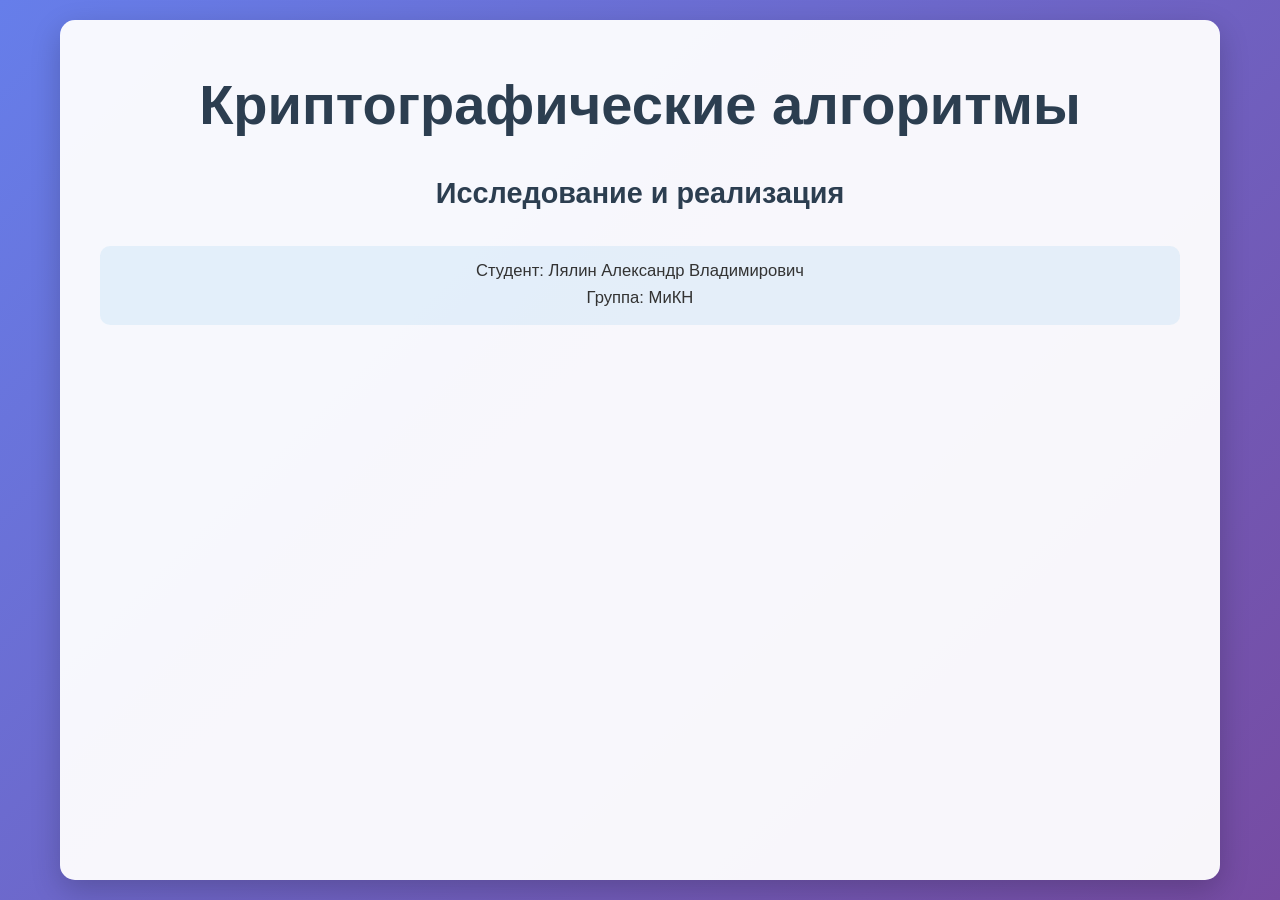
==== index.html @ 03332e0b "Update index.html" ====
<!DOCTYPE html>
<html lang="ru">
<head>
    <meta charset="UTF-8">
    <meta name="viewport" content="width=device-width, initial-scale=1.0">
    <title>Криптографические алгоритмы</title>
    
    <!-- Custom CSS -->
    <link rel="stylesheet" href="style.css">
    
    <!-- Font Awesome -->
    <link rel="stylesheet" href="https://cdnjs.cloudflare.com/ajax/libs/font-awesome/6.4.0/css/all.min.css">
    
    <style>
        /* Основные стили */
        body {
            margin: 0;
            padding: 0;
            font-family: 'Segoe UI', Tahoma, Geneva, Verdana, sans-serif;
            background: linear-gradient(135deg, #667eea 0%, #764ba2 100%);
            min-height: 100vh;
            overflow: hidden;
            color: #333;
        }
        
        h1, h2, h3, h4 {
            color: #2c3e50;
            margin-top: 0;
        }
        
        h1 {
            font-size: 3.5em;
            margin-bottom: 20px;
            text-align: center;
        }
        
        h2 {
            font-size: 2.5em;
            margin-bottom: 30px;
            text-align: center;
        }
        
        h3 {
            font-size: 1.8em;
            margin-bottom: 15px;
        }
        
        h4 {
            font-size: 1.4em;
            margin-bottom: 10px;
        }
        
        /* Слайды */
        .content {
            max-width: 1200px;
            margin: 0 auto;
            height: 100vh;
            position: relative;
            padding: 20px;
            box-sizing: border-box;
        }
        
        .slide {
            display: none;
            position: absolute;
            width: calc(100% - 40px);
            height: calc(100% - 40px);
            padding: 40px;
            box-sizing: border-box;
            overflow-y: auto;
            background: rgba(255, 255, 255, 0.95);
            border-radius: 15px;
            box-shadow: 0 10px 30px rgba(0, 0, 0, 0.2);
        }
        
        .slide.active {
            display: block;
        }
        
        /* Навигация */
        .navigation {
            position: fixed;
            bottom: 20px;
            right: 20px;
            z-index: 1000;
            display: flex;
            align-items: center;
            gap: 15px;
            background: rgba(0, 0, 0, 0.8);
            padding: 12px 25px;
            border-radius: 10px;
            color: white;
            backdrop-filter: blur(5px);
        }
        
        .nav-btn {
            background: #3498db;
            color: white;
            border: none;
            padding: 12px 24px;
            border-radius: 8px;
            cursor: pointer;
            font-size: 16px;
            font-weight: 600;
            transition: all 0.3s ease;
            display: flex;
            align-items: center;
            gap: 8px;
        }
        
        .nav-btn:hover:not(:disabled) {
            background: #2980b9;
            transform: translateY(-2px);
            box-shadow: 0 4px 12px rgba(0, 0, 0, 0.2);
        }
        
        .nav-btn:disabled {
            opacity: 0.5;
            cursor: not-allowed;
        }
        
        .slide-counter {
            font-size: 18px;
            font-weight: bold;
            min-width: 120px;
            text-align: center;
        }
        
        /* Контейнеры и карточки */
        .card {
            background: white;
            padding: 25px;
            border-radius: 12px;
            box-shadow: 0 5px 15px rgba(0, 0, 0, 0.08);
            margin-bottom: 20px;
            transition: transform 0.3s ease;
        }
        
        .card:hover {
            transform: translateY(-5px);
            box-shadow: 0 8px 20px rgba(0, 0, 0, 0.12);
        }
        
        .grid-container {
            display: grid;
            grid-template-columns: repeat(auto-fit, minmax(300px, 1fr));
            gap: 25px;
            margin: 30px 0;
        }
        
        /* Демонстрационные блоки */
        .demo-container {
            background: white;
            padding: 30px;
            border-radius: 12px;
            box-shadow: 0 5px 20px rgba(0, 0, 0, 0.1);
            margin-top: 25px;
            border: 1px solid #eaeaea;
        }
        
        .input-group {
            margin-bottom: 25px;
        }
        
        .input-group label {
            display: block;
            margin-bottom: 10px;
            font-weight: 600;
            color: #2c3e50;
            font-size: 1.1em;
        }
        
        .input-group textarea,
        .input-group input[type="text"],
        .input-group input[type="range"] {
            width: 100%;
            padding: 14px;
            border: 2px solid #e0e0e0;
            border-radius: 8px;
            font-size: 16px;
            transition: all 0.3s ease;
            box-sizing: border-box;
            font-family: inherit;
        }
        
        .input-group textarea {
            min-height: 100px;
            resize: vertical;
        }
        
        .input-group textarea:focus,
        .input-group input[type="text"]:focus {
            outline: none;
            border-color: #3498db;
            box-shadow: 0 0 0 3px rgba(52, 152, 219, 0.2);
        }
        
        /* Кнопки */
        .button-group {
            display: flex;
            gap: 15px;
            margin: 30px 0;
            flex-wrap: wrap;
        }
        
        .btn {
            padding: 14px 28px;
            border: none;
            border-radius: 8px;
            cursor: pointer;
            font-size: 16px;
            font-weight: 600;
            transition: all 0.3s ease;
            display: flex;
            align-items: center;
            justify-content: center;
            gap: 10px;
            min-width: 180px;
        }
        
        .btn:hover {
            transform: translateY(-3px);
            box-shadow: 0 6px 15px rgba(0, 0, 0, 0.15);
        }
        
        .btn-encrypt {
            background: linear-gradient(135deg, #2ecc71, #27ae60);
            color: white;
        }
        
        .btn-decrypt {
            background: linear-gradient(135deg, #f39c12, #e67e22);
            color: white;
        }
        
        .btn-generate {
            background: linear-gradient(135deg, #3498db, #2980b9);
            color: white;
        }
        
        /* Результаты */
        .result-group {
            margin-top: 25px;
        }
        
        .result-box {
            background: #f8f9fa;
            padding: 20px;
            border-radius: 8px;
            border: 2px dashed #dee2e6;
            min-height: 80px;
            font-family: 'Courier New', monospace;
            font-size: 16px;
            margin-top: 10px;
            word-break: break-all;
            white-space: pre-wrap;
            overflow-wrap: break-word;
        }
        
        .result-box.small {
            min-height: 50px;
            font-size: 14px;
            padding: 12px;
        }
        
        /* Меню/оглавление */
        .menu-container {
            display: grid;
            grid-template-columns: repeat(auto-fit, minmax(280px, 1fr));
            gap: 25px;
            margin: 40px 0;
        }
        
        .menu-item {
            background: white;
            padding: 25px;
            border-radius: 12px;
            text-align: center;
            cursor: pointer;
            transition: all 0.3s ease;
            border: 2px solid transparent;
        }
        
        .menu-item:hover {
            transform: translateY(-8px);
            border-color: #3498db;
            box-shadow: 0 10px 25px rgba(0, 0, 0, 0.1);
        }
        
        .menu-item h3 {
            color: #2c3e50;
            margin-bottom: 10px;
        }
        
        .menu-item p {
            color: #7f8c8d;
            font-size: 0.95em;
        }
        
        /* Информационные блоки */
        .info-box {
            background: linear-gradient(135deg, #667eea, #764ba2);
            color: white;
            padding: 25px;
            border-radius: 12px;
            margin: 25px 0;
        }
        
        .info-box h3, .info-box h4 {
            color: white;
        }
        
        .note {
            background: #fff3cd;
            border-left: 4px solid #ffc107;
            padding: 15px;
            border-radius: 0 8px 8px 0;
            margin: 20px 0;
        }
        
        /* Списки */
        ul {
            padding-left: 20px;
            line-height: 1.6;
        }
        
        ul li {
            margin-bottom: 10px;
            font-size: 1.1em;
        }
        
        /* Код */
        pre {
            background: #2c3e50;
            color: #ecf0f1;
            padding: 20px;
            border-radius: 8px;
            overflow-x: auto;
            font-family: 'Courier New', monospace;
            font-size: 14px;
            line-height: 1.5;
        }
        
        code {
            font-family: 'Courier New', monospace;
        }
        
        /* Адаптивность */
        @media (max-width: 768px) {
            .content {
                padding: 10px;
            }
            
            .slide {
                padding: 20px;
                width: calc(100% - 20px);
                height: calc(100% - 20px);
            }
            
            h1 {
                font-size: 2.5em;
            }
            
            h2 {
                font-size: 2em;
            }
            
            .grid-container {
                grid-template-columns: 1fr;
            }
            
            .button-group {
                flex-direction: column;
            }
            
            .btn {
                width: 100%;
                min-width: auto;
            }
            
            .navigation {
                bottom: 10px;
                right: 10px;
                left: 10px;
                justify-content: space-between;
            }
            
            .slide-counter {
                min-width: auto;
            }
        }
        
        /* Анимации */
        @keyframes fadeIn {
            from { opacity: 0; transform: translateY(20px); }
            to { opacity: 1; transform: translateY(0); }
        }
        
        .slide.active {
            animation: fadeIn 0.5s ease-out;
        }
        
        /* Утилиты */
        .text-center {
            text-align: center;
        }
        
        .mt-20 {
            margin-top: 20px;
        }
        
        .mt-30 {
            margin-top: 30px;
        }
        
        .mb-20 {
            margin-bottom: 20px;
        }
        
        .mb-30 {
            margin-bottom: 30px;
        }
        
        .icon-large {
            font-size: 2em;
            margin-bottom: 15px;
        }
        
        /* Ползунок */
        input[type="range"] {
            -webkit-appearance: none;
            height: 8px;
            background: #e0e0e0;
            border-radius: 4px;
            outline: none;
        }
        
        input[type="range"]::-webkit-slider-thumb {
            -webkit-appearance: none;
            width: 24px;
            height: 24px;
            background: #3498db;
            border-radius: 50%;
            cursor: pointer;
            border: 3px solid white;
            box-shadow: 0 2px 6px rgba(0,0,0,0.2);
        }
    </style>
</head>
<body>
    <div class="content">
        <!-- Слайд 1: Титульный -->
        <div class="slide active" id="slide-1">
            <div class="text-center">
                <h1>Криптографические алгоритмы</h1>
                <h3>Исследование и реализация</h3>
                <div class="author-info mt-30">
                    <p style="font-size: 1.3em;">Студент: Лялин Александр Владимирович</p>
                    <p style="font-size: 1.3em;">Группа: МиКН</p>
                </div>
            </div>
        </div>

        <!-- Слайд 2: Меню/Оглавление -->
        <div class="slide" id="slide-2">
            <h2>Содержание</h2>
            <div class="menu-container">
                <div class="menu-item" onclick="showSlide(3)">
                    <div class="icon-large">
                        <i class="fas fa-lock"></i>
                    </div>
                    <h3>Введение в криптографию</h3>
                    <p>Основные понятия и история</p>
                </div>
                <div class="menu-item" onclick="showSlide(6)">
                    <div class="icon-large">
                        <i class="fas fa-exchange-alt"></i>
                    </div>
                    <h3>Шифр Цезаря</h3>
                    <p>Древний алгоритм шифрования</p>
                </div>
                <div class="menu-item" onclick="showSlide(10)">
                    <div class="icon-large">
                        <i class="fas fa-briefcase"></i>
                    </div>
                    <h3>Задача о рюкзаке</h3>
                    <p>Криптосистема Меркла-Хеллмана</p>
                </div>
                <div class="menu-item" onclick="showSlide(14)">
                    <div class="icon-large">
                        <i class="fas fa-signal"></i>
                    </div>
                    <h3>Азбука Морзе</h3>
                    <p>Телеграфное кодирование</p>
                </div>
            </div>
        </div>

        <!-- Раздел 1: Введение в криптографию -->
        <div class="slide" id="slide-3">
            <div class="text-center mb-30">
                <div class="icon-large">
                    <i class="fas fa-lock"></i>
                </div>
                <h1>Часть 1</h1>
                <h2>Введение в криптографию</h2>
            </div>
            
            <div class="card">
                <h3>Что такое криптография?</h3>
                <p><strong>Криптография</strong> (от греч. κρυπτός — скрытый и γράφω — пишу) — наука о методах обеспечения конфиденциальности, целостности данных, аутентификации и шифрования.</p>
                <p class="mt-20">Современная криптография включает симметричные и асимметричные алгоритмы, хеш-функции, цифровые подписи и протоколы обмена ключами.</p>
            </div>
        </div>

        <div class="slide" id="slide-4">
            <h2>Основные цели криптографии</h2>
            <div class="grid-container mt-30">
                <div class="card">
                    <h4><i class="fas fa-user-secret"></i> Конфиденциальность</h4>
                    <p>Защита информации от несанкционированного доступа. Только авторизованные стороны могут читать данные.</p>
                </div>
                <div class="card">
                    <h4><i class="fas fa-shield-alt"></i> Целостность</h4>
                    <p>Обеспечение неизменности информации при передаче и хранении. Обнаружение любых изменений данных.</p>
                </div>
                <div class="card">
                    <h4><i class="fas fa-fingerprint"></i> Аутентификация</h4>
                    <p>Подтверждение подлинности отправителя и получателя. Установление доверия между сторонами.</p>
                </div>
                <div class="card">
                    <h4><i class="fas fa-signature"></i> Неотрекаемость</h4>
                    <p>Невозможность отказа от авторства. Гарантия, что отправитель не сможет отрицать отправку сообщения.</p>
                </div>
            </div>
        </div>

        <!-- Раздел 2: Шифр Цезаря -->
        <div class="slide" id="slide-5">
            <div class="text-center mb-30">
                <div class="icon-large">
                    <i class="fas fa-exchange-alt"></i>
                </div>
                <h1>Часть 2</h1>
                <h2>Шифр Цезаря</h2>
            </div>
            
            <div class="card">
                <h3>Историческая справка</h3>
                <p>Один из древнейших шифров, названный в честь римского императора Гая Юлия Цезаря (100-44 до н.э.).</p>
                <p class="mt-20">Использовался для секретной переписки с генералами во время военных кампаний. Цезарь применял сдвиг на 3 позиции.</p>
            </div>
        </div>

        <div class="slide" id="slide-6">
            <h2>Описание шифра Цезаря</h2>
            
            <div class="card">
                <h3>Принцип работы:</h3>
                <ul>
                    <li>Алгоритм подстановки с фиксированным сдвигом</li>
                    <li>Каждая буква сдвигается на N позиций в алфавите</li>
                    <li>Пример при сдвиге 3: A→D, B→E, C→F</li>
                    <li>Математическая формула: E(x) = (x + k) mod n</li>
                    <li>Дешифровка: D(x) = (x - k) mod n</li>
                </ul>
            </div>
            
            <div class="note mt-30">
                <p><strong>Алфавит в нашей реализации:</strong> 47 символов (33 русские буквы + 10 цифр + пробел, запятая, точка, знак вопроса, восклицательный знак)</p>
            </div>
        </div>
    <!-- Слайд 6a: Пример шифра Цезаря -->
<div class="slide" id="slide-6a">
    <h2>Подробный пример шифра Цезаря</h2>
    
    <div class="card">
        <h3><i class="fas fa-calculator"></i> Пошаговое шифрование</h3>
        <p><strong>Исходный текст:</strong> "ПРИВЕТ" <span style="margin: 0 20px;">|</span> <strong>Сдвиг:</strong> 3</p>
        
        <div class="grid-container mt-20">
            <div class="card">
                <h4>Шаг 1: Находим индексы букв</h4>
                <div style="background: #f8f9fa; padding: 15px; border-radius: 8px;">
                    <div style="display: flex; justify-content: center; gap: 10px; flex-wrap: wrap;">
                        <div style="text-align: center;">
                            <div style="font-weight: bold; font-size: 1.2em;">П</div>
                            <div style="color: #3498db; font-weight: bold;">16</div>
                        </div>
                        <div style="text-align: center;">
                            <div style="font-weight: bold; font-size: 1.2em;">Р</div>
                            <div style="color: #3498db; font-weight: bold;">17</div>
                        </div>
                        <div style="text-align: center;">
                            <div style="font-weight: bold; font-size: 1.2em;">И</div>
                            <div style="color: #3498db; font-weight: bold;">9</div>
                        </div>
                        <div style="text-align: center;">
                            <div style="font-weight: bold; font-size: 1.2em;">В</div>
                            <div style="color: #3498db; font-weight: bold;">3</div>
                        </div>
                        <div style="text-align: center;">
                            <div style="font-weight: bold; font-size: 1.2em;">Е</div>
                            <div style="color: #3498db; font-weight: bold;">6</div>
                        </div>
                        <div style="text-align: center;">
                            <div style="font-weight: bold; font-size: 1.2em;">Т</div>
                            <div style="color: #3498db; font-weight: bold;">19</div>
                        </div>
                    </div>
                </div>
                <p class="mt-10" style="font-size: 0.9em;">Алфавит: А(0) Б(1) В(2) Г(3) Д(4) ... Я(32) ПРОБЕЛ(33) 1(34) ... ?(46)</p>
            </div>
            
            <div class="card">
                <h4>Шаг 2: Применяем формулу</h4>
                <div style="background: #e8f6f3; padding: 15px; border-radius: 8px; text-align: center;">
                    <p style="font-size: 1.1em; margin-bottom: 15px;">
                        <strong>E(x) = (x + 3) mod 47</strong>
                    </p>
                    <p style="font-size: 0.9em; color: #666;">
                        Каждая буква сдвигается на 3 позиции вперёд
                    </p>
                </div>
            </div>
            
            <div class="card">
                <h4>Шаг 3: Преобразуем обратно</h4>
                <div style="background: #fef9e7; padding: 15px; border-radius: 8px; text-align: center;">
                    <div style="display: flex; justify-content: center; gap: 10px; flex-wrap: wrap; margin-bottom: 15px;">
                        <div style="text-align: center;">
                            <div style="color: #2ecc71; font-weight: bold; font-size: 1.1em;">19</div>
                            <div style="font-weight: bold;">→ Т</div>
                        </div>
                        <div style="text-align: center;">
                            <div style="color: #2ecc71; font-weight: bold; font-size: 1.1em;">20</div>
                            <div style="font-weight: bold;">→ У</div>
                        </div>
                        <div style="text-align: center;">
                            <div style="color: #2ecc71; font-weight: bold; font-size: 1.1em;">12</div>
                            <div style="font-weight: bold;">→ Л</div>
                        </div>
                        <div style="text-align: center;">
                            <div style="color: #2ecc71; font-weight: bold; font-size: 1.1em;">6</div>
                            <div style="font-weight: bold;">→ З</div>
                        </div>
                        <div style="text-align: center;">
                            <div style="color: #2ecc71; font-weight: bold; font-size: 1.1em;">9</div>
                            <div style="font-weight: bold;">→ И</div>
                        </div>
                        <div style="text-align: center;">
                            <div style="color: #2ecc71; font-weight: bold; font-size: 1.1em;">22</div>
                            <div style="font-weight: bold;">→ Х</div>
                        </div>
                    </div>
                    
                    <div style="padding: 10px; background: #e74c3c; color: white; border-radius: 5px; font-size: 1.2em; font-weight: bold;">
                        Результат: ТУЛЗИХ
                    </div>
                </div>
                
                <p class="mt-10" style="text-align: center;">
                    <strong>Проверка:</strong> "ТУЛЗИХ" → сдвиг -3 → "ПРИВЕТ"
                </p>
            </div>
        </div>
        
        <div class="note mt-20">
            <h4><i class="fas fa-arrows-alt-h"></i> Визуализация сдвига:</h4>
            <div style="display: flex; justify-content: space-around; flex-wrap: wrap; gap: 15px; margin-top: 15px; padding: 15px; background: rgba(52, 152, 219, 0.1); border-radius: 8px;">
                <div style="text-align: center;">
                    <div style="display: inline-block; padding: 10px 15px; background: #3498db; color: white; border-radius: 5px; font-weight: bold; margin-bottom: 5px;">
                        П (16)
                    </div>
                    <div style="font-size: 0.9em; padding: 5px;">+3</div>
                    <div style="display: inline-block; padding: 10px 15px; background: #2ecc71; color: white; border-radius: 5px; font-weight: bold;">
                        Т (19)
                    </div>
                </div>
                <div style="text-align: center;">
                    <div style="display: inline-block; padding: 10px 15px; background: #3498db; color: white; border-radius: 5px; font-weight: bold; margin-bottom: 5px;">
                        Р (17)
                    </div>
                    <div style="font-size: 0.9em; padding: 5px;">+3</div>
                    <div style="display: inline-block; padding: 10px 15px; background: #2ecc71; color: white; border-radius: 5px; font-weight: bold;">
                        У (20)
                    </div>
                </div>
                <div style="text-align: center;">
                    <div style="display: inline-block; padding: 10px 15px; background: #3498db; color: white; border-radius: 5px; font-weight: bold; margin-bottom: 5px;">
                        И (9)
                    </div>
                    <div style="font-size: 0.9em; padding: 5px;">+3</div>
                    <div style="display: inline-block; padding: 10px 15px; background: #2ecc71; color: white; border-radius: 5px; font-weight: bold;">
                        Л (12)
                    </div>
                </div>
                <div style="text-align: center; align-self: center;">
                    <span style="font-size: 1.2em; color: #7f8c8d;">...</span>
                </div>
            </div>
        </div>
    </div>
    
    <div class="info-box mt-30">
        <h4><i class="fas fa-exchange-alt"></i> Формулы шифрования:</h4>
        <div class="grid-container" style="grid-template-columns: repeat(2, 1fr); gap: 20px;">
            <div style="background: rgba(255,255,255,0.2); padding: 15px; border-radius: 8px;">
                <h5>Шифрование:</h5>
                <div style="background: rgba(255,255,255,0.3); padding: 10px; border-radius: 5px; text-align: center; font-family: 'Courier New';">
                    E(x) = (x + k) mod n
                </div>
                <p style="font-size: 0.9em; margin-top: 10px;">
                    где:<br>
                    x — индекс буквы<br>
                    k — ключ (сдвиг)<br>
                    n — размер алфавита (47)
                </p>
            </div>
            <div style="background: rgba(255,255,255,0.2); padding: 15px; border-radius: 8px;">
                <h5>Дешифровка:</h5>
                <div style="background: rgba(255,255,255,0.3); padding: 10px; border-radius: 5px; text-align: center; font-family: 'Courier New';">
                    D(x) = (x - k) mod n
                </div>
                <p style="font-size: 0.9em; margin-top: 10px;">
                    Для нашего примера:<br>
                    k = 3, n = 47<br>
                    D(x) = (x - 3) mod 47
                </p>
            </div>
        </div>
    </div>
    
    <div class="card mt-20">
        <h4><i class="fas fa-check-circle"></i> Проверка дешифровки:</h4>
        <div style="background: #f8f9fa; padding: 15px; border-radius: 8px; margin-top: 10px;">
            <div style="display: grid; grid-template-columns: repeat(2, 1fr); gap: 10px;">
                <div>
                    <p><strong>Т (19):</strong><br>(19 - 3) = 16 → П ✓</p>
                    <p><strong>У (20):</strong><br>(20 - 3) = 17 → Р ✓</p>
                    <p><strong>Л (12):</strong><br>(12 - 3) = 9 → И ✓</p>
                </div>
                <div>
                    <p><strong>З (6):</strong><br>(6 - 3) = 3 → В ✓</p>
                    <p><strong>И (9):</strong><br>(9 - 3) = 6 → Е ✓</p>
                    <p><strong>Х (22):</strong><br>(22 - 3) = 19 → Т ✓</p>
                </div>
            </div>
            <div style="margin-top: 15px; padding: 10px; background: #2ecc71; color: white; border-radius: 5px; text-align: center;">
                <strong>Все проверки пройдены успешно!</strong>
            </div>
        </div>
    </div>
</div>
        <!-- Слайд 7: Демонстрация шифра Цезаря -->
        <div class="slide" id="slide-7">
            <h2>Демонстрация: Шифр Цезаря</h2>
            
            <div class="demo-container">
                <div class="input-group">
                    <label for="caesar-text">Текст для шифрования:</label>
                    <textarea id="caesar-text" rows="3" placeholder="Введите текст для шифрования...">Привет, мир! 2024</textarea>
                </div>
                
                <div class="input-group">
                    <label for="caesar-shift">
                        Сдвиг (ключ): <span id="shift-value" style="color: #e74c3c; font-weight: bold;">3</span>
                    </label>
                    <input type="range" id="caesar-shift" min="1" max="46" value="3" 
                           oninput="updateShiftValue(this.value)">
                </div>
                
                <div class="button-group">
                    <button class="btn btn-encrypt" onclick="encryptCaesar()">
                        <i class="fas fa-lock"></i> Зашифровать
                    </button>
                    <button class="btn btn-decrypt" onclick="decryptCaesar()">
                        <i class="fas fa-unlock"></i> Расшифровать
                    </button>
                </div>
                
                <div class="result-group">
                    <label>Результат:</label>
                    <div id="caesar-result" class="result-box"></div>
                </div>
            </div>
            
            <div class="note mt-20">
                <p><i class="fas fa-info-circle"></i> Алфавит включает: русские буквы (А-Я), цифры (0-9), пробел, запятую, точку, знак вопроса, восклицательный знак</p>
            </div>
        </div>

        <!-- Раздел 3: Задача о рюкзаке -->
        <div class="slide" id="slide-8">
            <div class="text-center mb-30">
                <div class="icon-large">
                    <i class="fas fa-briefcase"></i>
                </div>
                <h1>Часть 3</h1>
                <h2>Задача о рюкзаке</h2>
            </div>
            
            <div class="card">
                <h3>Описание задачи:</h3>
                <p><strong>Задача о рюкзаке</strong> — комбинаторная задача оптимизации: имеется рюкзак определённой грузоподъёмности и набор предметов с весами и ценностями.</p>
                <p class="mt-20">Требуется выбрать подмножество предметов, чтобы их суммарный вес не превышал грузоподъёмность, а суммарная ценность была максимальной.</p>
            </div>
        </div>

        <div class="slide" id="slide-9">
            <h2>Криптосистема Меркла-Хеллмана</h2>
            
            <div class="card">
                <h3>История и особенности:</h3>
                <ul>
                    <li>Разработана в 1978 году Ральфом Мерклом и Мартином Хеллманом</li>
                    <li>Одна из первых асимметричных криптосистем</li>
                    <li>Основана на NP-полной задаче о рюкзаке</li>
                    <li>Использует супервозрастающие последовательности</li>
                    <li>Была взломана в 1984 году Ади Шамиром</li>
                </ul>
            </div>
            
            <div class="note mt-30">
                <p><strong>Примечание:</strong> Хотя система была взломана, она представляет исторический интерес как первая попытка создать асимметричную криптосистему на основе задачи о рюкзаке.</p>
            </div>
        </div>

        <!-- Слайд 10: Демонстрация Меркла-Хеллмана -->
        <div class="slide" id="slide-10">
            <h2>Демонстрация: Меркл-Хеллман</h2>
            
            <div class="demo-container">
                <div class="input-group">
                    <label for="mh-message">Сообщение (бинарная строка):</label>
                    <input type="text" id="mh-message" value="1101001" placeholder="Например: 1101001">
                </div>
                
                <div class="button-group">
                    <button id="mh-generate-btn" class="btn btn-generate" onclick="generateMerkleHellmanKeys()">
                        <i class="fas fa-key"></i> Сгенерировать ключи
                    </button>
                    <button id="mh-encrypt-btn" class="btn btn-encrypt" onclick="encryptMerkleHellman()">
                        <i class="fas fa-lock"></i> Зашифровать
                    </button>
                    <button id="mh-decrypt-btn" class="btn btn-decrypt" onclick="decryptMerkleHellman()">
                        <i class="fas fa-unlock"></i> Расшифровать
                    </button>
                </div>
                
                <div class="result-group">
                    <label>Приватный ключ:</label>
                    <div id="mh-private-key" class="result-box small"></div>
                    
                    <label>Публичный ключ:</label>
                    <div id="mh-public-key" class="result-box small"></div>
                    
                    <label>Результат шифрования:</label>
                    <div id="mh-result" class="result-box"></div>
                </div>
            </div>
            
            <div class="note mt-20">
                <p><i class="fas fa-info-circle"></i> Введите бинарную строку (только 0 и 1) для шифрования. Длина сообщения определяет размер ключа.</p>
            </div>
        </div>

        <!-- Раздел 4: Азбука Морзе -->
        <div class="slide" id="slide-11">
            <div class="text-center mb-30">
                <div class="icon-large">
                    <i class="fas fa-signal"></i>
                </div>
                <h1>Часть 4</h1>
                <h2>Азбука Морзе</h2>
            </div>
            
            <div class="card">
                <h3>Историческая справка:</h3>
                <ul>
                    <li>Разработана Сэмюэлем Морзе в 1838 году совместно с Альфредом Вейлом</li>
                    <li>Первое сообщение: "What hath God wrought" (1844)</li>
                    <li>Использовалась для телеграфной связи на большие расстояния</li>
                    <li>Актуальна в радиосвязи, на флоте и в авиации</li>
                    <li>Международный сигнал бедствия: SOS (··· --- ···)</li>
                </ul>
            </div>
        </div>

        <div class="slide" id="slide-12">
            <h2>Алфавит Морзе (русский)</h2>
            <div class="grid-container mt-30">
                <div class="card">
                    <h4>Основные буквы:</h4>
                    <ul>
                        <li>А · −</li>
                        <li>Б − · · ·</li>
                        <li>В · − −</li>
                        <li>Г − − ·</li>
                        <li>Д − · ·</li>
                        <li>Е ·</li>
                        <li>Ж · · · −</li>
                        <li>З − − · ·</li>
                        <li>И · ·</li>
                        <li>Й · − − −</li>
                    </ul>
                </div>
                <div class="card">
                    <h4>Буквы (продолжение):</h4>
                    <ul>
                        <li>К − · −</li>
                        <li>Л · − · ·</li>
                        <li>М − −</li>
                        <li>Н − ·</li>
                        <li>О − − −</li>
                        <li>П · − − ·</li>
                        <li>Р · − ·</li>
                        <li>С · · ·</li>
                        <li>Т −</li>
                        <li>У · · −</li>
                    </ul>
                </div>
                <div class="card">
                    <h4>Цифры:</h4>
                    <ul>
                        <li>1 · − − − −</li>
                        <li>2 · · − − −</li>
                        <li>3 · · · − −</li>
                        <li>4 · · · · −</li>
                        <li>5 · · · · ·</li>
                        <li>6 − · · · ·</li>
                        <li>7 − − · · ·</li>
                        <li>8 − − − · ·</li>
                        <li>9 − − − − ·</li>
                        <li>0 − − − − −</li>
                    </ul>
                </div>
            </div>
        </div>

        <!-- Слайд 13: Демонстрация азбуки Морзе -->
        <div class="slide" id="slide-13">
            <h2>Демонстрация: Азбука Морзе</h2>
            
            <div class="demo-container">
                <div class="input-group">
                    <label for="morse-text">Текст для преобразования:</label>
                    <textarea id="morse-text" rows="3" placeholder="Введите текст на русском...">Привет мир</textarea>
                </div>
                
                <div class="button-group">
                    <button id="text-to-morse-btn" class="btn btn-encrypt" onclick="textToMorse()">
                        <i class="fas fa-long-arrow-alt-right"></i> Текст → Морзе
                    </button>
                    <button id="morse-to-text-btn" class="btn btn-decrypt" onclick="morseToText()">
                        <i class="fas fa-long-arrow-alt-left"></i> Морзе → Текст
                    </button>
                </div>
                
                <div class="result-group">
                    <label>Результат:</label>
                    <div id="morse-result" class="result-box"></div>
                </div>
            </div>
            
            <div class="info-box mt-20">
                <p><strong>Примеры:</strong></p>
                <p><strong>SOS</strong>: ··· --- ···</p>
                <p><strong>ПРИВЕТ</strong>: ·−−· ·−· ·· ·−− · ·−</p>
                <p><strong>МИР</strong>: −− ·· ·−·</p>
            </div>
        </div>

        <!-- Слайд 14: Исходный код -->
        <div class="slide" id="slide-14">
            <div class="text-center mb-30">
                <div class="icon-large">
                    <i class="fas fa-code"></i>
                </div>
                <h1>Исходный код</h1>
                <h3>Реализация алгоритмов на JavaScript</h3>
            </div>
            
            <div class="card">
                <h4>Шифр Цезаря:</h4>
                <pre>
<code>const CAESAR_ALPHABET = 'АБВГДЕЖЗИЙКЛМНОПРСТУФХЦЧШЩЪЫЬЭЮЯ 1234567890,.?!';

function caesarCipher(text, shift, encrypt = true) {
    let result = '';
    const n = CAESAR_ALPHABET.length;
    
    for (let char of text.toUpperCase()) {
        const index = CAESAR_ALPHABET.indexOf(char);
        if (index === -1) {
            result += char;
            continue;
        }
        
        let newIndex;
        if (encrypt) {
            newIndex = (index + shift) % n;
        } else {
            newIndex = (index - shift + n) % n;
        }
        
        result += CAESAR_ALPHABET[newIndex];
    }
    
    return result;
}</code>
                </pre>
            </div>
        </div>

        <!-- Слайд 15: Заключение -->
        <div class="slide" id="slide-15">
            <div class="text-center">
                <h1>Спасибо за внимание!</h1>
                
                <div class="card" style="display: inline-block; max-width: 700px; text-align: left; margin-top: 40px;">
                    <h3>Презентация "Криптографические алгоритмы"</h3>
                    <p>Исследование и реализация классических алгоритмов шифрования</p>
                    
                    <div class="mt-30">
                        <p><strong>Автор:</strong> Лялин Александр Владимирович</p>
                        <p><strong>Группа:</strong> МиКН</p>
                        
                    </div>
                    
                    <div class="note mt-30">
                        <p><i class="fas fa-laptop-code"></i> Презентация создана с использованием HTML5, CSS3 и JavaScript</p>
                        
                    </div>
                </div>
            </div>
        </div>

        <!-- Слайд 16: Мем 1 -->
        <div class="slide" id="slide-16">
            <div class="text-center">
                <h2>😄 Мем по криптографии 1/3</h2>
                <div class="card" style="max-width: 800px; margin: 20px auto; background: linear-gradient(135deg, #f39c12, #e67e22); color: white;">
                    <h3 style="color: white;">ШИФРОВАНИЕ ДАННЫХ</h3>
                    
                    <div class="grid-container" style="grid-template-columns: 1fr 1fr; gap: 30px; margin: 30px 0;">
                        <!-- США -->
                        <div style="background: rgba(0,0,0,0.2); padding: 20px; border-radius: 10px;">
                            <h4 style="color: white; text-align: center;">🇺🇸 В США</h4>
                            <div style="background: #2c3e50; padding: 15px; border-radius: 8px; font-family: 'Courier New'; margin-top: 15px;">
                                <div style="color: #e74c3c; font-size: 0.9em; line-height: 1.8;">
                                    c93dee<br>
                                    3a5287540<br>
                                    0xbc8f1c380x<br>
                                    0x7f6ba2e50x<br>
                                    security_key<br>
                                    0x96d838060<br>
                                    30x9ffb6e990<br>
                                    67cd32f70<br>
                                    295698e0
                                </div>
                            </div>
                            <p style="margin-top: 15px; font-size: 0.9em;">Сложные алгоритмы, хеши, HEX-коды</p>
                        </div>
                        
                        <!-- Россия -->
                        <div style="background: rgba(0,0,0,0.2); padding: 20px; border-radius: 10px;">
                            <h4 style="color: white; text-align: center;">🇷🇺 В РОССИИ</h4>
                            <div style="background: #2c3e50; padding: 15px; border-radius: 8px; margin-top: 15px; text-align: center;">
                                <div style="font-size: 2.5em; font-weight: bold; color: #3498db;">
                                    Отопление
                                </div>
                            </div>
                            <p style="margin-top: 15px; font-size: 0.9em;">Просто и надёжно</p>
                        </div>
                    </div>
                    
                    <div style="background: rgba(255,255,255,0.1); padding: 15px; border-radius: 8px; margin-top: 20px;">
                        <p><i class="fas fa-lightbulb"></i> <strong>Суть мема:</strong> В России важнее тепло в доме, чем сложное шифрование!</p>
                    </div>
                </div>
            </div>
        </div>

        <!-- Слайд 17: Мем 2 -->
        <div class="slide" id="slide-17">
            <div class="text-center">
                <h2>😂 Мем по криптографии 2/3</h2>
                <div class="card" style="max-width: 900px; margin: 20px auto; background: linear-gradient(135deg, #3498db, #2980b9); color: white;">
                    <h3 style="color: white;">КРИПТОГРАФИЯ: ОЖИДАНИЕ VS РЕАЛЬНОСТЬ</h3>
                    
                    <!-- Левая часть: Ожидание -->
                    <div style="margin: 30px 0;">
                        <h4 style="color: white; background: #e74c3c; padding: 10px; border-radius: 5px; display: inline-block;">
                            🤓 ОЖИДАНИЕ
                        </h4>
                        <div style="background: rgba(255,255,255,0.1); padding: 20px; border-radius: 10px; margin-top: 15px; text-align: left;">
                            <div style="font-family: 'Courier New'; font-size: 0.85em; line-height: 1.6;">
                                <div>\[ \Delta F = F(x_0 + \Delta x_0) - F(x_0) \]</div>
                                <div>\[ I = \int_{x_0}^{x_1} f(x) \, dx \]</div>
                                <div>\[ \lim_{n \to \infty} \sum_{k=0}^n a_k x^k \]</div>
                                <div>\[ \lim_{h \to 0} (a_0 + a_1 h + a_2 h^2 + \dots + a_n h^n) = a \]</div>
                                <div>\[ \int_a^b f(x) \, dx = \left[ \frac{f(x)}{b-a} \right]_a^b \]</div>
                                <div>\[ \int_a^b f(x) \, dx = \left[ \frac{f(x+h) - f(x)}{h} \right]_a^{b-h} \]</div>
                                <div>\[ P_n(20) = \sum_{k=0}^n a_k 20^k = 0 \]</div>
                                <div>\[ \sum_{k=0}^n a_k x^k = C(a+x)^n = C \sum_{k=0}^n a_k x^k \]</div>
                            </div>
                            <p style="margin-top: 15px; font-style: italic;">Сложные математические формулы, интегралы, пределы...</p>
                        </div>
                    </div>
                    
                    <!-- Правая часть: Реальность -->
                    <div style="margin: 30px 0;">
                        <h4 style="color: white; background: #2ecc71; padding: 10px; border-radius: 5px; display: inline-block;">
                            😅 РЕАЛЬНОСТЬ
                        </h4>
                        <div style="background: rgba(255,255,255,0.1); padding: 20px; border-radius: 10px; margin-top: 15px;">
                            <div style="font-size: 2.5em; margin-bottom: 10px;">
                                🛡️ → 🔒 → 📨 → ✅
                            </div>
                            <p style="font-size: 1.2em;">
                                Просто защищаем данные, чтобы никто не прочитал!
                            </p>
                            <div style="display: flex; justify-content: center; gap: 20px; margin-top: 20px; flex-wrap: wrap;">
                                <div style="text-align: center;">
                                    <div style="font-size: 2em;">🔑</div>
                                    <div>Ключи</div>
                                </div>
                                <div style="text-align: center;">
                                    <div style="font-size: 2em;">🔒</div>
                                    <div>Шифрование</div>
                                </div>
                                <div style="text-align: center;">
                                    <div style="font-size: 2em;">📧</div>
                                    <div>Передача</div>
                                </div>
                                <div style="text-align: center;">
                                    <div style="font-size: 2em;">🔓</div>
                                    <div>Дешифровка</div>
                                </div>
                            </div>
                        </div>
                    </div>
                    
                    <div style="background: rgba(255,255,255,0.1); padding: 15px; border-radius: 8px; margin-top: 20px;">
                        <p><i class="fas fa-graduation-cap"></i> <strong>Мораль:</strong> Криптография кажется сложной, но на практике это просто инструменты для защиты данных!</p>
                    </div>
                </div>
            </div>
        </div>

        <!-- Слайд 18: Мем 3 -->
        <div class="slide" id="slide-18">
            <div class="text-center">
                <h2>🤔 Мем по криптографии 3/3</h2>
                <div class="card" style="max-width: 700px; margin: 20px auto; background: linear-gradient(135deg, #9b59b6, #8e44ad); color: white;">
                    <h3 style="color: white;">Криптографы vs Простые люди</h3>
                    
                    <!-- Вопрос -->
                    <div style="background: rgba(255,255,255,0.1); padding: 30px; border-radius: 10px; margin: 30px 0;">
                        <div style="display: flex; align-items: center; justify-content: center; gap: 30px; flex-wrap: wrap;">
                            <div style="text-align: center;">
                                <div style="font-size: 3em;">🧠</div>
                                <div style="font-weight: bold; margin-top: 10px;">Криптографы</div>
                            </div>
                            <div style="font-size: 2em;">🤔</div>
                            <div style="text-align: center;">
                                <div style="font-size: 3em;">👤</div>
                                <div style="font-weight: bold; margin-top: 10px;">Обычные люди</div>
                            </div>
                        </div>
                        
                        <div style="margin-top: 40px;">
                            <div style="font-size: 1.8em; font-weight: bold; color: #f1c40f; margin-bottom: 15px;">
                                Криптографы??
                            </div>
                            <div style="font-size: 1.8em; font-weight: bold; color: #3498db;">
                                Зачем такие сложности?
                            </div>
                        </div>
                    </div>
                    
                    <!-- Объяснение -->
                    <div class="grid-container" style="grid-template-columns: repeat(2, 1fr); gap: 20px; margin: 30px 0;">
                        <div style="background: rgba(255,255,255,0.1); padding: 15px; border-radius: 8px;">
                            <h4 style="color: #f1c40f;">Что видят криптографы:</h4>
                            <ul style="text-align: left; font-size: 0.9em;">
                                <li>Алгоритмы RSA, AES</li>
                                <li>Ключи 2048 бит</li>
                                <li>Эллиптические кривые</li>
                                <li>Хеш-функции SHA-256</li>
                                <li>Цифровые подписи</li>
                            </ul>
                        </div>
                        <div style="background: rgba(255,255,255,0.1); padding: 15px; border-radius: 8px;">
                            <h4 style="color: #3498db;">Что видят люди:</h4>
                            <ul style="text-align: left; font-size: 0.9em;">
                                <li>🔒 Значок замка в браузере</li>
                                <li>📱 Face ID / отпечаток</li>
                                <li>💳 Безопасные платежи</li>
                                <li>🔐 Сохранённые пароли</li>
                                <li>✅ "Защищённое соединение"</li>
                            </ul>
                        </div>
                    </div>

            <!-- Вывод -->
            <div style="background: rgba(52, 152, 219, 0.3); padding: 15px; border-radius: 8px; margin-top: 20px;">
                <p><i class="fas fa-users"></i> <strong>Суть:</strong> Криптография работает "под капотом", обеспечивая безопасность, которую мы используем каждый день!</p>
            </div>
        </div>
    </div>
</div>
        </div>

        
    <!-- Scripts -->
    <script src="script.js"></script>
<script>
    const currentDate = new Date();
    const formattedDate = currentDate.toLocaleDateString('ru-RU', {
        day: 'numeric',
        month: 'long',
        year: 'numeric'
    });
    
    document.getElementById('current-date').textContent = formattedDate;
    document.getElementById('presentation-date').textContent = formattedDate;
</script>
</body>
</html>
---- style.css ----
/* Полностью отключаем pointer-events для всех слайдов кроме активного */
.reveal .slides > section,
.reveal .slides > section > section {
    pointer-events: none;
}

/* Разрешаем pointer-events только для активного слайда */
.reveal .slides > section.present,
.reveal .slides > section > section.present {
    pointer-events: auto;
}

/* Принудительно включаем pointer-events для всех интерактивных элементов */
input, textarea, button, select, .demo-container, 
.input-group, .button-group, .result-group {
    pointer-events: auto !important;
}

/* Гарантируем, что клики проходят */
.reveal .slides section * {
    pointer-events: auto !important;
}

/* Переопределяем стили Reveal.js */
.reveal section img,
.reveal section video,
.reveal section iframe {
    pointer-events: auto;
}/* Основные стили презентации */
:root {
    --primary-color: #3498db;
    --secondary-color: #2ecc71;
    --accent-color: #e74c3c;
    --dark-color: #2c3e50;
    --light-color: #ecf0f1;
    --text-color: #333;
    --shadow: 0 4px 6px rgba(0, 0, 0, 0.1);
}

* {
    margin: 0;
    padding: 0;
    box-sizing: border-box;
}

body {
    font-family: 'Segoe UI', Tahoma, Geneva, Verdana, sans-serif;
    color: var(--text-color);
    line-height: 1.6;
}

.reveal {
    font-size: 32px;
}

.reveal h1 {
    font-size: 3.5em;
    color: var(--primary-color);
    margin-bottom: 0.5em;
    text-shadow: var(--shadow);
}

.reveal h2 {
    font-size: 2.5em;
    color: var(--secondary-color);
    margin-bottom: 0.8em;
}

.reveal h3 {
    font-size: 1.8em;
    color: var(--accent-color);
    margin-bottom: 0.5em;
}

.reveal h4 {
    font-size: 1.3em;
    color: var(--dark-color);
}

/* Титульный слайд */
.reveal .slides section:first-child {
    display: flex;
    flex-direction: column;
    justify-content: center;
    align-items: center;
    height: 100vh;
}

.author-info {
    margin-top: 2em;
    padding: 1em;
    background: rgba(52, 152, 219, 0.1);
    border-radius: 10px;
    font-size: 0.8em;
}

.footer-note {
    margin-top: 3em;
    font-size: 0.6em;
    color: #7f8c8d;
}

/* Меню/Оглавление */
.menu-container {
    display: flex;
    justify-content: center;
    margin: 2em 0;
}

.menu-list {
    text-align: left;
    font-size: 0.9em;
}

.menu-list li {
    margin: 0.8em 0;
    list-style-position: inside;
}

.menu-link {
    color: var(--primary-color);
    text-decoration: none;
    transition: color 0.3s;
    padding: 0.3em 0.6em;
    border-radius: 5px;
}

.menu-link:hover {
    color: white;
    background-color: var(--primary-color);
}

.menu-note {
    font-size: 0.6em;
    color: #95a5a6;
    margin-top: 3em;
}

/* Разделители секций */
.section-divider {
    background: linear-gradient(135deg, var(--primary-color), var(--secondary-color));
    color: white !important;
    text-align: center;
}

.section-divider h1,
.section-divider h2 {
    color: white !important;
}

/* Блоки с контентом */
.content-block {
    background: rgba(236, 240, 241, 0.9);
    padding: 1em;
    border-radius: 10px;
    margin: 1em 0;
    box-shadow: var(--shadow);
}

.definition {
    background: rgba(46, 204, 113, 0.1);
    padding: 1em;
    border-left: 5px solid var(--secondary-color);
    margin: 1em 0;
    border-radius: 5px;
}

.note {
    background: rgba(231, 76, 60, 0.1);
    padding: 0.8em;
    border-left: 5px solid var(--accent-color);
    margin: 1em 0;
    border-radius: 5px;
    font-size: 0.7em;
}

/* Примеры и демонстрации */
.example-container {
    display: grid;
    grid-template-columns: repeat(auto-fit, minmax(300px, 1fr));
    gap: 1em;
    margin: 1em 0;
}

.example {
    background: white;
    padding: 1em;
    border-radius: 8px;
    box-shadow: var(--shadow);
}

.visualization {
    margin: 2em 0;
    padding: 1em;
    background: rgba(52, 152, 219, 0.1);
    border-radius: 8px;
}

.alphabet-row {
    display: flex;
    justify-content: space-around;
    flex-wrap: wrap;
    gap: 1em;
    margin-top: 1em;
}

/* Демонстрационные контейнеры */
.demo-container {
    background: white;
    padding: 1.5em;
    border-radius: 10px;
    box-shadow: var(--shadow);
    margin: 1em 0;
}

.input-group {
    margin-bottom: 1.5em;
}

.input-group label {
    display: block;
    margin-bottom: 0.5em;
    font-weight: bold;
    color: var(--dark-color);
}

.input-group textarea,
.input-group input[type="text"],
.input-group input[type="range"] {
    width: 100%;
    padding: 0.8em;
    border: 2px solid #ddd;
    border-radius: 5px;
    font-size: 0.8em;
    transition: border-color 0.3s;
}

.input-group textarea:focus,
.input-group input[type="text"]:focus {
    outline: none;
    border-color: var(--primary-color);
}

.input-group input[type="range"] {
    height: 10px;
    background: #ddd;
    border-radius: 5px;
}

#shift-value {
    display: inline-block;
    min-width: 2em;
    text-align: center;
    font-weight: bold;
    color: var(--primary-color);
}

.button-group {
    display: flex;
    gap: 1em;
    margin: 1.5em 0;
    flex-wrap: wrap;
    justify-content: center;
}

.btn {
    padding: 0.8em 1.5em;
    border: none;
    border-radius: 5px;
    cursor: pointer;
    font-size: 0.8em;
    font-weight: bold;
    transition: all 0.3s;
    display: flex;
    align-items: center;
    justify-content: center;
    gap: 0.5em;
}

.btn:hover {
    transform: translateY(-2px);
    box-shadow: 0 6px 12px rgba(0, 0, 0, 0.15);
}

.btn-encrypt {
    background-color: var(--secondary-color);
    color: white;
}

.btn-decrypt {
    background-color: #f39c12;
    color: white;
}

.btn-generate {
    background-color: var(--primary-color);
    color: white;
}

.result-group {
    margin-top: 1.5em;
}

.result-box {
    background: #f8f9fa;
    padding: 1em;
    border-radius: 5px;
    border: 2px dashed #ddd;
    min-height: 80px;
    font-family: 'Courier New', monospace;
    font-size: 0.9em;
    overflow-wrap: break-word;
}

.result-box.small {
    min-height: 40px;
    font-size: 0.8em;
}

/* Алфавит Морзе */
.morse-alphabet {
    display: grid;
    grid-template-columns: repeat(3, 1fr);
    gap: 2em;
    margin-top: 1em;
}

.morse-column ul {
    list-style: none;
    font-size: 0.8em;
}

.morse-column li {
    padding: 0.3em 0;
    border-bottom: 1px solid #eee;
}

.morse-example {
    background: rgba(52, 152, 219, 0.1);
    padding: 1em;
    border-radius: 5px;
    font-family: 'Courier New', monospace;
}

/* Таблицы */
.comparison-table {
    width: 100%;
    border-collapse: collapse;
    margin: 1em 0;
    font-size: 0.6em;
}

.comparison-table th,
.comparison-table td {
    padding: 0.8em;
    text-align: left;
    border-bottom: 1px solid #ddd;
}

.comparison-table th {
    background-color: var(--primary-color);
    color: white;
}

.comparison-table tr:nth-child(even) {
    background-color: #f9f9f9;
}

.comparison-table tr:hover {
    background-color: #f5f5f5;
}

/* Карточки приложений */
.applications {
    display: grid;
    grid-template-columns: repeat(auto-fit, minmax(250px, 1fr));
    gap: 1.5em;
    margin-top: 1em;
}

.application-card {
    background: white;
    padding: 1.5em;
    border-radius: 10px;
    box-shadow: var(--shadow);
    text-align: center;
    transition: transform 0.3s;
}

.application-card:hover {
    transform: translateY(-5px);
}

.application-card i {
    font-size: 2.5em;
    color: var(--primary-color);
    margin-bottom: 0.5em;
}

/* Заключительный слайд */
.final-slide {
    text-align: center;
}

.summary {
    background: rgba(46, 204, 113, 0.1);
    padding: 1.5em;
    border-radius: 10px;
    margin: 1em auto;
    max-width: 800px;
    text-align: left;
}

.qr-placeholder {
    background: #f8f9fa;
    padding: 2em;
    border-radius: 10px;
    display: inline-block;
    margin: 1em 0;
}

.qr-placeholder i {
    font-size: 4em;
    color: var(--dark-color);
    margin-bottom: 0.5em;
}

.contact-info {
    margin: 2em 0;
    font-size: 0.8em;
}

.contact-info i {
    color: var(--primary-color);
    margin-right: 0.5em;
}

.final-note {
    font-size: 0.6em;
    color: #7f8c8d;
    margin-top: 2em;
}

/* Код */
pre {
    font-size: 0.5em !important;
    line-height: 1.4;
    border-radius: 8px;
    box-shadow: var(--shadow);
}

code {
    font-family: 'Courier New', monospace;
}

/* Разрешаем взаимодействие с интерактивными элементами */
.reveal .slides section .demo-container * {
    pointer-events: auto !important;
}

/* Специальные стили для интерактивных слайдов */
.interactive-slide {
    pointer-events: auto !important;
}

.interactive-slide * {
    pointer-events: auto !important;
}

/* Обеспечиваем видимость интерактивных элементов */
.reveal .slides section.present .input-group input,
.reveal .slides section.present .input-group textarea,
.reveal .slides section.present .input-group select,
.reveal .slides section.present button {
    opacity: 1 !important;
    visibility: visible !important;
    z-index: 1000 !important;
    position: relative !important;
}

textarea, input[type="text"], input[type="range"] {
    background: white !important;
    color: #333 !important;
    font-size: 0.7em !important;
    padding: 10px !important;
    border: 2px solid #3498db !important;
    border-radius: 5px !important;
    box-shadow: 0 2px 5px rgba(0,0,0,0.1) !important;
}

textarea:focus, input[type="text"]:focus {
    outline: none !important;
    border-color: #2ecc71 !important;
    box-shadow: 0 0 0 3px rgba(46, 204, 113, 0.3) !important;
}

/* Кнопки */
button {
    cursor: pointer !important;
    transition: all 0.3s ease !important;
}

button:hover {
    transform: translateY(-2px) !important;
    box-shadow: 0 4px 8px rgba(0,0,0,0.2) !important;
}

/* Гарантируем, что интерактивные элементы поверх всего */
.reveal .slides section {
    pointer-events: none !important;
}
.reveal .slides section.present {
    z-index: 2;
}

.demo-container {
    z-index: 100 !important;
    position: relative !important;
}


/* Убираем тени и наложения */
.reveal .slides section.past,
.reveal .slides section.future {
    opacity: 0 !important;
    visibility: hidden !important;
}

/* Фоны слайдов */
.reveal .slide-background {
    opacity: 0;
    transition: opacity 0.8s ease;
}

.reveal .slide-background.present {
    opacity: 1;
}
/* Навигация Reveal.js */
.reveal .progress,
.reveal .controls {
    pointer-events: auto !important;
}

.reveal .progress {
    z-index: 100 !important;
}

/* Адаптивность */
@media (max-width: 768px) {
    .reveal {
        font-size: 24px;
    }
    
    .reveal h1 {
        font-size: 2.5em;
    }
    
    .reveal h2 {
        font-size: 1.8em;
    }
    
    .morse-alphabet {
        grid-template-columns: 1fr;
    }
    
    .applications {
        grid-template-columns: 1fr;
    }
    
    .example-container {
        grid-template-columns: 1fr;
    }
}

/* Анимации */
@keyframes fadeIn {
    from {
        opacity: 0;
        transform: translateY(20px);
    }
    to {
        opacity: 1;
        transform: translateY(0);
    }
}

.reveal .slides {
    position: relative;
    width: 100%;
    height: 100%;
    overflow: hidden;
    pointer-events: none !important;
}

.reveal .slides > section,
.reveal .slides > section > section {
    position: absolute;
    width: 100%;
    height: 100%;
    top: 0;
    left: 0;
    opacity: 0;
    z-index: 0;
    pointer-events: none;
    transition: opacity 0.8s ease;
}

.reveal .slides > section.present,
.reveal .slides > section > section.present {
    opacity: 1;
    z-index: 1;
    pointer-events: auto;
}

.reveal .slides section.present {
    opacity: 1 !important;
    visibility: visible !important;
    z-index: 2 !important;
}

/* Гарантированно скрываем неактивные слайды */
.reveal .slides section:not(.present) {
    visibility: hidden !important;
    opacity: 0 !important;
    transform: translateX(1000px) !important; /* Выносим за экран */
}

.reveal .slides section.present {
    visibility: visible !important;
    opacity: 1 !important;
    transform: translateX(0) !important;
}
/* Специальные классы для примеров */
.original-text {
    color: var(--primary-color);
    font-weight: bold;
    font-size: 1.2em;
}

.encrypted-text {
    color: var(--accent-color);
    font-weight: bold;
    font-size: 1.2em;
}

.step {
    background: white;
    padding: 1em;
    margin: 0.5em 0;
    border-radius: 5px;
    box-shadow: 0 2px 4px rgba(0, 0, 0, 0.1);
}

.timeline {
    display: flex;
    justify-content: space-between;
    margin: 2em 0;
    flex-wrap: wrap;
}

.timeline-item {
    flex: 1;
    min-width: 150px;
    text-align: center;
    padding: 1em;
    background: white;
    margin: 0.5em;
    border-radius: 8px;
    box-shadow: var(--shadow);
}

.conclusion {
    background: rgba(52, 152, 219, 0.1);
    padding: 1em;
    border-radius: 8px;
    margin-top: 1em;
}

/* КРИТИЧЕСКИ ВАЖНО: Разблокировка интерактивных элементов */
.reveal .slides section {
    pointer-events: none !important;
}

.reveal .slides section.present {
    pointer-events: auto !important;
}

.reveal .slides section .demo-container,
.reveal .slides section input,
.reveal .slides section textarea,
.reveal .slides section button,
.reveal .slides section select {
    pointer-events: auto !important;
    z-index: 10000 !important;
    position: relative !important;
}

/* Гарантируем кликабельность */
.reveal .slides section.present * {
    pointer-events: auto !important;
}

/* Специально для demo-контейнеров */
.demo-container {
    pointer-events: auto !important;
    z-index: 100000 !important;
}

.demo-container * {
    pointer-events: auto !important;
    z-index: 100001 !important;
}

/* Инпут-элементы */
input, textarea, button {
    pointer-events: auto !important;
    touch-action: manipulation !important;
    -webkit-user-select: auto !important;
    user-select: auto !important;
}
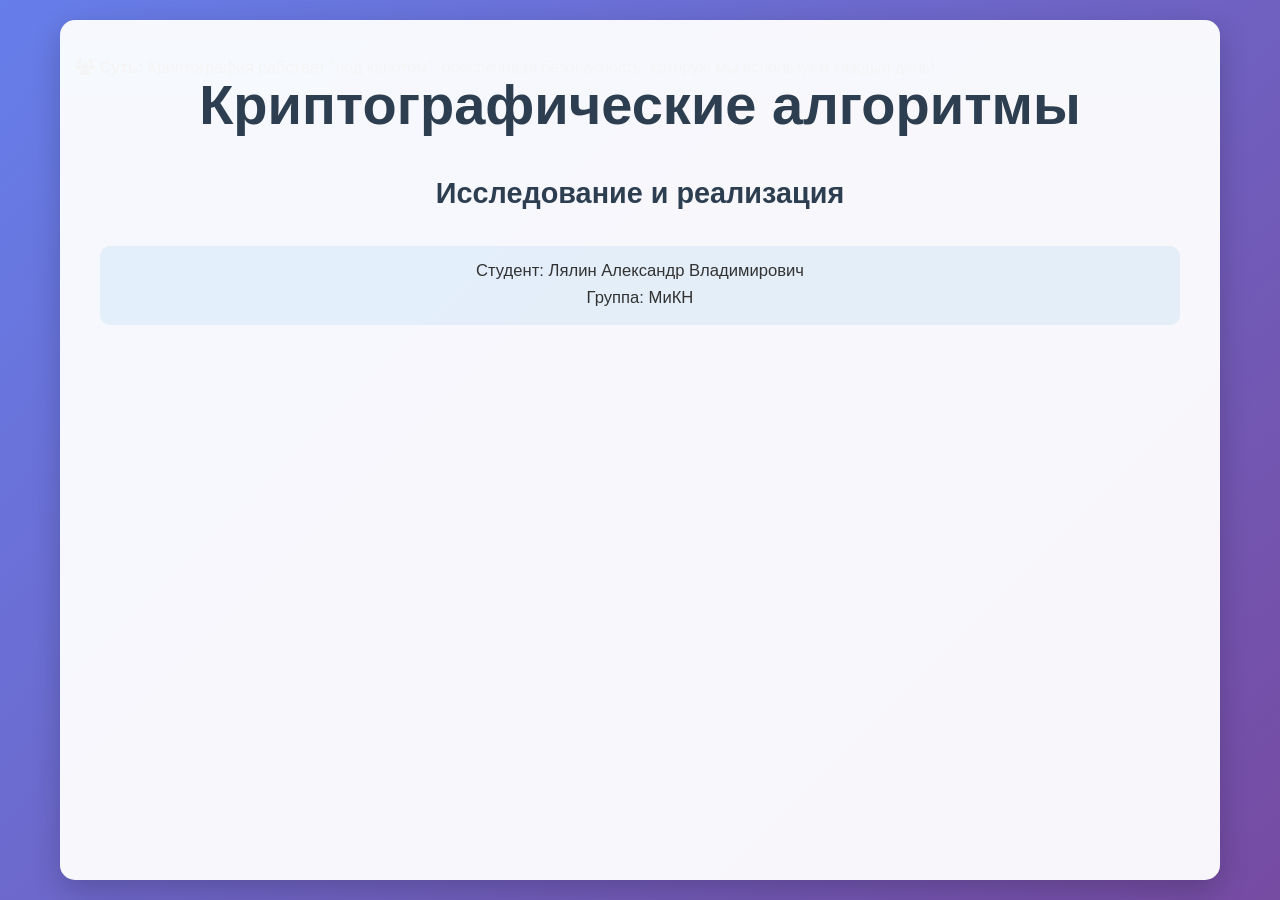
==== commit 0fcb5ee7: "Update index.html" ====
--- a/index.html
+++ b/index.html
@@ -1037,173 +1037,58 @@
         </div>
 
         <!-- Слайд 16: Мем 1 -->
-        <div class="slide" id="slide-16">
-            <div class="text-center">
-                <h2>😄 Мем по криптографии 1/3</h2>
-                <div class="card" style="max-width: 800px; margin: 20px auto; background: linear-gradient(135deg, #f39c12, #e67e22); color: white;">
-                    <h3 style="color: white;">ШИФРОВАНИЕ ДАННЫХ</h3>
-                    
-                    <div class="grid-container" style="grid-template-columns: 1fr 1fr; gap: 30px; margin: 30px 0;">
-                        <!-- США -->
-                        <div style="background: rgba(0,0,0,0.2); padding: 20px; border-radius: 10px;">
-                            <h4 style="color: white; text-align: center;">🇺🇸 В США</h4>
-                            <div style="background: #2c3e50; padding: 15px; border-radius: 8px; font-family: 'Courier New'; margin-top: 15px;">
-                                <div style="color: #e74c3c; font-size: 0.9em; line-height: 1.8;">
-                                    c93dee<br>
-                                    3a5287540<br>
-                                    0xbc8f1c380x<br>
-                                    0x7f6ba2e50x<br>
-                                    security_key<br>
-                                    0x96d838060<br>
-                                    30x9ffb6e990<br>
-                                    67cd32f70<br>
-                                    295698e0
-                                </div>
-                            </div>
-                            <p style="margin-top: 15px; font-size: 0.9em;">Сложные алгоритмы, хеши, HEX-коды</p>
-                        </div>
-                        
-                        <!-- Россия -->
-                        <div style="background: rgba(0,0,0,0.2); padding: 20px; border-radius: 10px;">
-                            <h4 style="color: white; text-align: center;">🇷🇺 В РОССИИ</h4>
-                            <div style="background: #2c3e50; padding: 15px; border-radius: 8px; margin-top: 15px; text-align: center;">
-                                <div style="font-size: 2.5em; font-weight: bold; color: #3498db;">
-                                    Отопление
-                                </div>
-                            </div>
-                            <p style="margin-top: 15px; font-size: 0.9em;">Просто и надёжно</p>
-                        </div>
-                    </div>
-                    
-                    <div style="background: rgba(255,255,255,0.1); padding: 15px; border-radius: 8px; margin-top: 20px;">
-                        <p><i class="fas fa-lightbulb"></i> <strong>Суть мема:</strong> В России важнее тепло в доме, чем сложное шифрование!</p>
-                    </div>
-                </div>
-            </div>
-        </div>
-
-        <!-- Слайд 17: Мем 2 -->
-        <div class="slide" id="slide-17">
-            <div class="text-center">
-                <h2>😂 Мем по криптографии 2/3</h2>
-                <div class="card" style="max-width: 900px; margin: 20px auto; background: linear-gradient(135deg, #3498db, #2980b9); color: white;">
-                    <h3 style="color: white;">КРИПТОГРАФИЯ: ОЖИДАНИЕ VS РЕАЛЬНОСТЬ</h3>
-                    
-                    <!-- Левая часть: Ожидание -->
-                    <div style="margin: 30px 0;">
-                        <h4 style="color: white; background: #e74c3c; padding: 10px; border-radius: 5px; display: inline-block;">
-                            🤓 ОЖИДАНИЕ
-                        </h4>
-                        <div style="background: rgba(255,255,255,0.1); padding: 20px; border-radius: 10px; margin-top: 15px; text-align: left;">
-                            <div style="font-family: 'Courier New'; font-size: 0.85em; line-height: 1.6;">
-                                <div>\[ \Delta F = F(x_0 + \Delta x_0) - F(x_0) \]</div>
-                                <div>\[ I = \int_{x_0}^{x_1} f(x) \, dx \]</div>
-                                <div>\[ \lim_{n \to \infty} \sum_{k=0}^n a_k x^k \]</div>
-                                <div>\[ \lim_{h \to 0} (a_0 + a_1 h + a_2 h^2 + \dots + a_n h^n) = a \]</div>
-                                <div>\[ \int_a^b f(x) \, dx = \left[ \frac{f(x)}{b-a} \right]_a^b \]</div>
-                                <div>\[ \int_a^b f(x) \, dx = \left[ \frac{f(x+h) - f(x)}{h} \right]_a^{b-h} \]</div>
-                                <div>\[ P_n(20) = \sum_{k=0}^n a_k 20^k = 0 \]</div>
-                                <div>\[ \sum_{k=0}^n a_k x^k = C(a+x)^n = C \sum_{k=0}^n a_k x^k \]</div>
-                            </div>
-                            <p style="margin-top: 15px; font-style: italic;">Сложные математические формулы, интегралы, пределы...</p>
-                        </div>
-                    </div>
-                    
-                    <!-- Правая часть: Реальность -->
-                    <div style="margin: 30px 0;">
-                        <h4 style="color: white; background: #2ecc71; padding: 10px; border-radius: 5px; display: inline-block;">
-                            😅 РЕАЛЬНОСТЬ
-                        </h4>
-                        <div style="background: rgba(255,255,255,0.1); padding: 20px; border-radius: 10px; margin-top: 15px;">
-                            <div style="font-size: 2.5em; margin-bottom: 10px;">
-                                🛡️ → 🔒 → 📨 → ✅
-                            </div>
-                            <p style="font-size: 1.2em;">
-                                Просто защищаем данные, чтобы никто не прочитал!
-                            </p>
-                            <div style="display: flex; justify-content: center; gap: 20px; margin-top: 20px; flex-wrap: wrap;">
-                                <div style="text-align: center;">
-                                    <div style="font-size: 2em;">🔑</div>
-                                    <div>Ключи</div>
-                                </div>
-                                <div style="text-align: center;">
-                                    <div style="font-size: 2em;">🔒</div>
-                                    <div>Шифрование</div>
-                                </div>
-                                <div style="text-align: center;">
-                                    <div style="font-size: 2em;">📧</div>
-                                    <div>Передача</div>
-                                </div>
-                                <div style="text-align: center;">
-                                    <div style="font-size: 2em;">🔓</div>
-                                    <div>Дешифровка</div>
-                                </div>
-                            </div>
-                        </div>
-                    </div>
-                    
-                    <div style="background: rgba(255,255,255,0.1); padding: 15px; border-radius: 8px; margin-top: 20px;">
-                        <p><i class="fas fa-graduation-cap"></i> <strong>Мораль:</strong> Криптография кажется сложной, но на практике это просто инструменты для защиты данных!</p>
-                    </div>
-                </div>
-            </div>
-        </div>
-
-        <!-- Слайд 18: Мем 3 -->
-        <div class="slide" id="slide-18">
-            <div class="text-center">
-                <h2>🤔 Мем по криптографии 3/3</h2>
-                <div class="card" style="max-width: 700px; margin: 20px auto; background: linear-gradient(135deg, #9b59b6, #8e44ad); color: white;">
-                    <h3 style="color: white;">Криптографы vs Простые люди</h3>
-                    
-                    <!-- Вопрос -->
-                    <div style="background: rgba(255,255,255,0.1); padding: 30px; border-radius: 10px; margin: 30px 0;">
-                        <div style="display: flex; align-items: center; justify-content: center; gap: 30px; flex-wrap: wrap;">
-                            <div style="text-align: center;">
-                                <div style="font-size: 3em;">🧠</div>
-                                <div style="font-weight: bold; margin-top: 10px;">Криптографы</div>
-                            </div>
-                            <div style="font-size: 2em;">🤔</div>
-                            <div style="text-align: center;">
-                                <div style="font-size: 3em;">👤</div>
-                                <div style="font-weight: bold; margin-top: 10px;">Обычные люди</div>
-                            </div>
-                        </div>
-                        
-                        <div style="margin-top: 40px;">
-                            <div style="font-size: 1.8em; font-weight: bold; color: #f1c40f; margin-bottom: 15px;">
-                                Криптографы??
-                            </div>
-                            <div style="font-size: 1.8em; font-weight: bold; color: #3498db;">
-                                Зачем такие сложности?
-                            </div>
-                        </div>
-                    </div>
-                    
-                    <!-- Объяснение -->
-                    <div class="grid-container" style="grid-template-columns: repeat(2, 1fr); gap: 20px; margin: 30px 0;">
-                        <div style="background: rgba(255,255,255,0.1); padding: 15px; border-radius: 8px;">
-                            <h4 style="color: #f1c40f;">Что видят криптографы:</h4>
-                            <ul style="text-align: left; font-size: 0.9em;">
-                                <li>Алгоритмы RSA, AES</li>
-                                <li>Ключи 2048 бит</li>
-                                <li>Эллиптические кривые</li>
-                                <li>Хеш-функции SHA-256</li>
-                                <li>Цифровые подписи</li>
-                            </ul>
-                        </div>
-                        <div style="background: rgba(255,255,255,0.1); padding: 15px; border-radius: 8px;">
-                            <h4 style="color: #3498db;">Что видят люди:</h4>
-                            <ul style="text-align: left; font-size: 0.9em;">
-                                <li>🔒 Значок замка в браузере</li>
-                                <li>📱 Face ID / отпечаток</li>
-                                <li>💳 Безопасные платежи</li>
-                                <li>🔐 Сохранённые пароли</li>
-                                <li>✅ "Защищённое соединение"</li>
-                            </ul>
-                        </div>
-                    </div>
-
+<div class="slide" id="slide-16">
+    <div class="text-center">
+        <h2>😄 Мем по криптографии 1/3</h2>
+        <div class="card" style="max-width: 800px; margin: 20px auto;">
+            <h3>ШИФРОВАНИЕ ДАННЫХ В США vs В РОССИИ</h3>
+            <div style="text-align: center; margin: 30px 0;">
+                <!-- Замените src на путь к вашему изображению -->
+                <img src="mem1.png" alt="Мем: Шифрование в США vs России" 
+                     style="max-width: 100%; border-radius: 10px; box-shadow: 0 5px 15px rgba(0,0,0,0.1);">
+            </div>
+            <div class="note">
+                <p><i class="fas fa-laugh-beam"></i> <strong>Суть мема:</strong> Сравнение сложного шифрования в США и простого подхода в России</p>
+            </div>
+        </div>
+    </div>
+</div>
+
+<!-- Слайд 17: Мем 2 -->
+<div class="slide" id="slide-17">
+    <div class="text-center">
+        <h2>😂 Мем по криптографии 2/3</h2>
+        <div class="card" style="max-width: 800px; margin: 20px auto;">
+            <h3>КРИПТОГРАФИЯ: ОЖИДАНИЕ VS РЕАЛЬНОСТЬ</h3>
+            <div style="text-align: center; margin: 30px 0;">
+                <!-- Замените src на путь к вашему изображению -->
+                <img src="mem2.png" alt="Мем: Ожидание vs Реальность в криптографии" 
+                     style="max-width: 100%; border-radius: 10px; box-shadow: 0 5px 15px rgba(0,0,0,0.1);">
+            </div>
+            <div class="note">
+                <p><i class="fas fa-lightbulb"></i> <strong>Суть мема:</strong> Разница между сложной математикой и практическим применением</p>
+            </div>
+        </div>
+    </div>
+</div>
+
+<!-- Слайд 18: Мем 3 -->
+<div class="slide" id="slide-18">
+    <div class="text-center">
+        <h2>🤔 Мем по криптографии 3/3</h2>
+        <div class="card" style="max-width: 800px; margin: 20px auto;">
+            <h3>Криптографы vs Обычные люди</h3>
+            <div style="text-align: center; margin: 30px 0;">
+                <!-- Замените src на путь к вашему изображению -->
+                <img src="mem3.png" alt="Мем: Криптографы vs Обычные люди" 
+                     style="max-width: 100%; border-radius: 10px; box-shadow: 0 5px 15px rgba(0,0,0,0.1);">
+            </div>
+            <div class="note">
+                <p><i class="fas fa-users"></i> <strong>Суть мема:</strong> Разное восприятие криптографии специалистами и обычными пользователями</p>
+            </div>
+        </div>
+    </div>
+</div>
             <!-- Вывод -->
             <div style="background: rgba(52, 152, 219, 0.3); padding: 15px; border-radius: 8px; margin-top: 20px;">
                 <p><i class="fas fa-users"></i> <strong>Суть:</strong> Криптография работает "под капотом", обеспечивая безопасность, которую мы используем каждый день!</p>
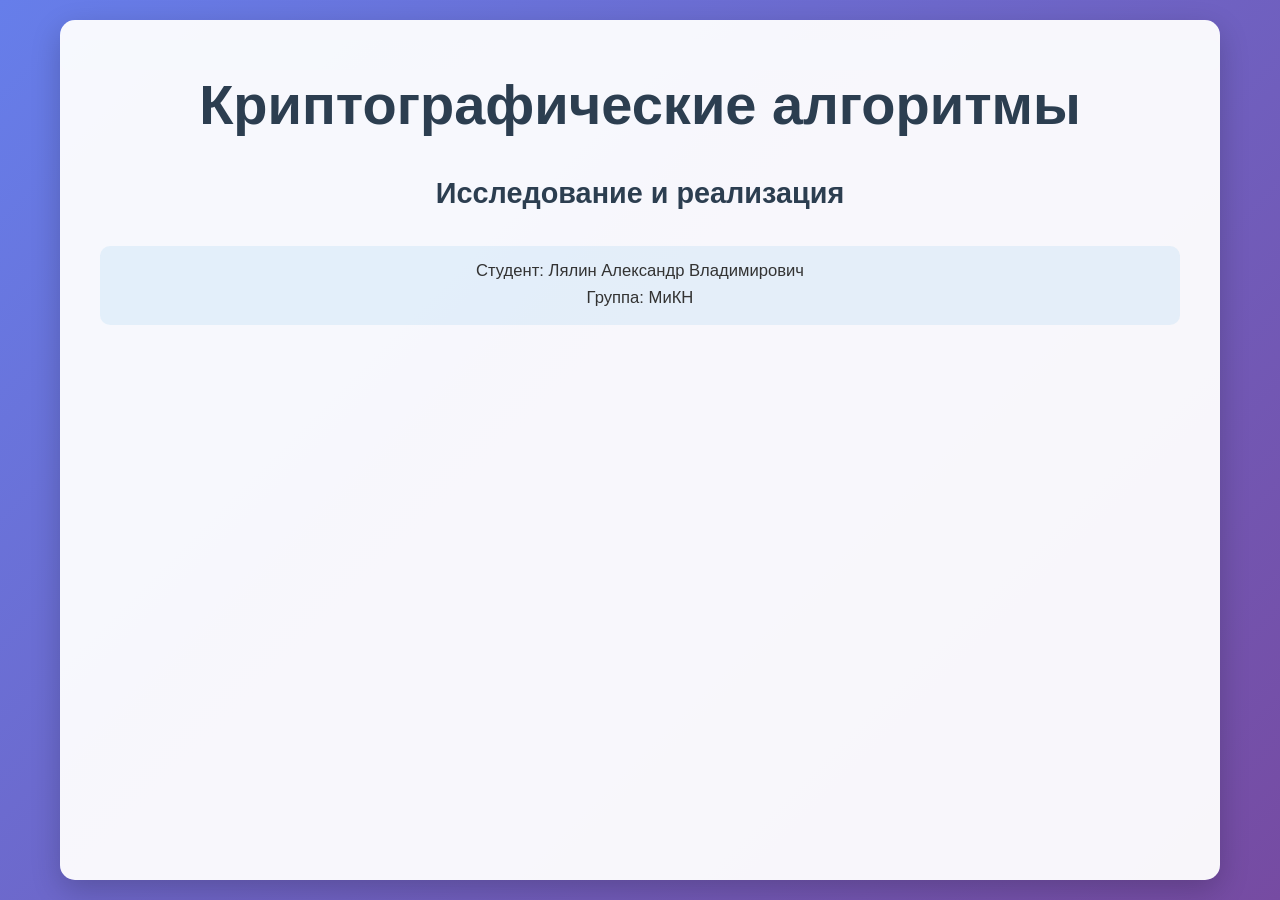
==== commit aa799879: "Update index.html" ====
--- a/index.html
+++ b/index.html
@@ -1036,62 +1036,9 @@
             </div>
         </div>
 
-        <!-- Слайд 16: Мем 1 -->
-<div class="slide" id="slide-16">
-    <div class="text-center">
-        <h2>😄 Мем по криптографии 1/3</h2>
-        <div class="card" style="max-width: 800px; margin: 20px auto;">
-            <h3>ШИФРОВАНИЕ ДАННЫХ В США vs В РОССИИ</h3>
-            <div style="text-align: center; margin: 30px 0;">
-                <!-- Замените src на путь к вашему изображению -->
-                <img src="mem1.png" alt="Мем: Шифрование в США vs России" 
-                     style="max-width: 100%; border-radius: 10px; box-shadow: 0 5px 15px rgba(0,0,0,0.1);">
-            </div>
-            <div class="note">
-                <p><i class="fas fa-laugh-beam"></i> <strong>Суть мема:</strong> Сравнение сложного шифрования в США и простого подхода в России</p>
-            </div>
-        </div>
-    </div>
-</div>
-
-<!-- Слайд 17: Мем 2 -->
-<div class="slide" id="slide-17">
-    <div class="text-center">
-        <h2>😂 Мем по криптографии 2/3</h2>
-        <div class="card" style="max-width: 800px; margin: 20px auto;">
-            <h3>КРИПТОГРАФИЯ: ОЖИДАНИЕ VS РЕАЛЬНОСТЬ</h3>
-            <div style="text-align: center; margin: 30px 0;">
-                <!-- Замените src на путь к вашему изображению -->
-                <img src="mem2.png" alt="Мем: Ожидание vs Реальность в криптографии" 
-                     style="max-width: 100%; border-radius: 10px; box-shadow: 0 5px 15px rgba(0,0,0,0.1);">
-            </div>
-            <div class="note">
-                <p><i class="fas fa-lightbulb"></i> <strong>Суть мема:</strong> Разница между сложной математикой и практическим применением</p>
-            </div>
-        </div>
-    </div>
-</div>
-
-<!-- Слайд 18: Мем 3 -->
-<div class="slide" id="slide-18">
-    <div class="text-center">
-        <h2>🤔 Мем по криптографии 3/3</h2>
-        <div class="card" style="max-width: 800px; margin: 20px auto;">
-            <h3>Криптографы vs Обычные люди</h3>
-            <div style="text-align: center; margin: 30px 0;">
-                <!-- Замените src на путь к вашему изображению -->
-                <img src="mem3.png" alt="Мем: Криптографы vs Обычные люди" 
-                     style="max-width: 100%; border-radius: 10px; box-shadow: 0 5px 15px rgba(0,0,0,0.1);">
-            </div>
-            <div class="note">
-                <p><i class="fas fa-users"></i> <strong>Суть мема:</strong> Разное восприятие криптографии специалистами и обычными пользователями</p>
-            </div>
-        </div>
-    </div>
-</div>
+       
             <!-- Вывод -->
             <div style="background: rgba(52, 152, 219, 0.3); padding: 15px; border-radius: 8px; margin-top: 20px;">
-                <p><i class="fas fa-users"></i> <strong>Суть:</strong> Криптография работает "под капотом", обеспечивая безопасность, которую мы используем каждый день!</p>
             </div>
         </div>
     </div>
